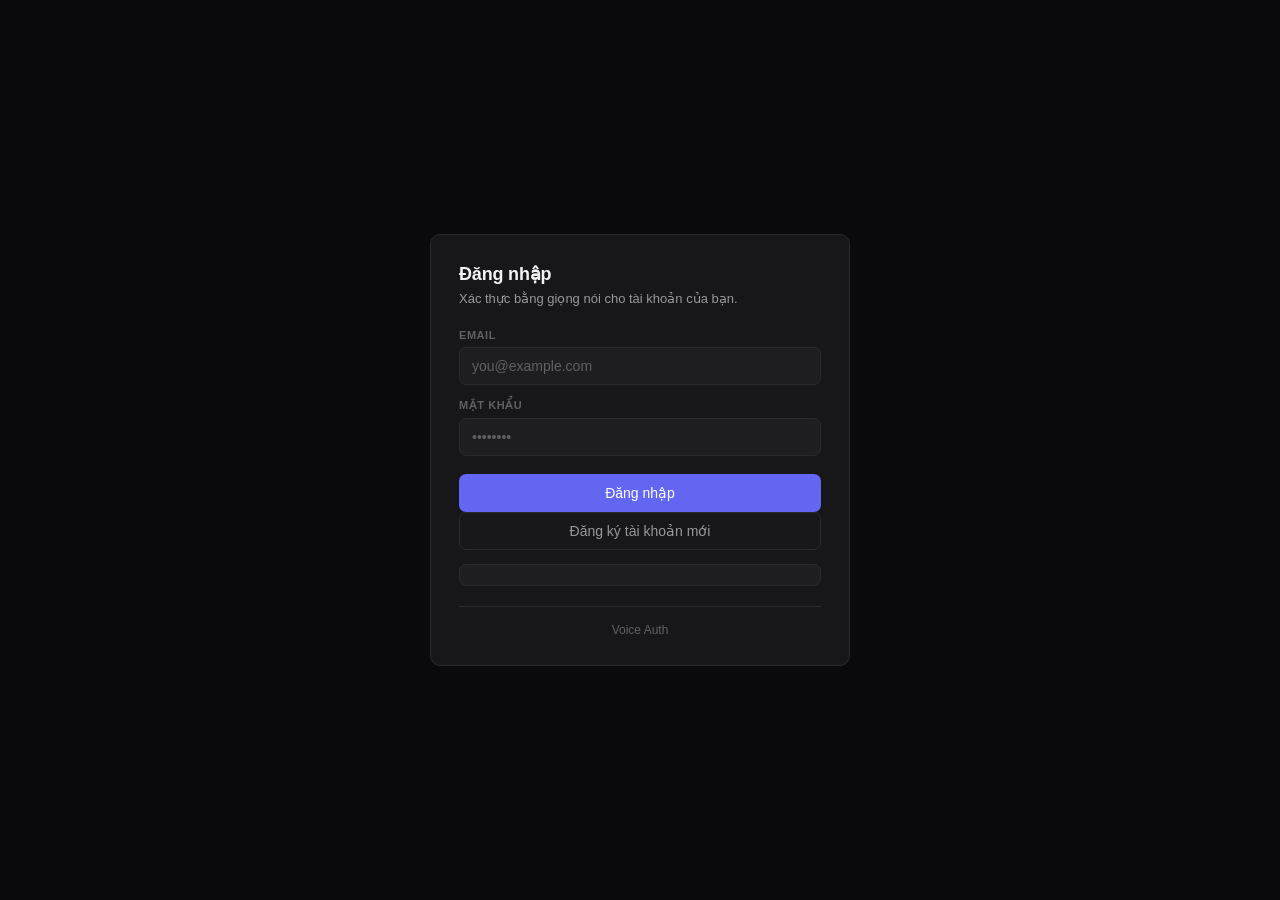
==== frontend/index.html @ e97b1270 "Initial commit: voice authentication system with anti-spoofing, re-enrollment, and voice-clone attac" ====
<!DOCTYPE html>
<html lang="vi">
<head>
    <meta charset="UTF-8">
    <meta name="viewport" content="width=device-width, initial-scale=1.0">
    <title>Voice Auth</title>
    <link rel="stylesheet" href="style.css">
</head>
<body>

<svg style="display:none" aria-hidden="true">
    <symbol id="icon-mic" viewBox="0 0 24 24" fill="none" stroke="currentColor" stroke-width="2" stroke-linecap="round" stroke-linejoin="round">
        <path d="M12 15a3 3 0 0 0 3-3V6a3 3 0 0 0-6 0v6a3 3 0 0 0 3 3Z"/>
        <path d="M19 11a7 7 0 0 1-14 0"/>
        <line x1="12" y1="18" x2="12" y2="22"/>
        <line x1="8" y1="22" x2="16" y2="22"/>
    </symbol>
    <symbol id="icon-check" viewBox="0 0 24 24" fill="none" stroke="currentColor" stroke-width="2" stroke-linecap="round" stroke-linejoin="round">
        <circle cx="12" cy="12" r="9"/>
        <path d="m8.5 12.5 2.5 2.5 4.5-5"/>
    </symbol>
    <symbol id="icon-alert" viewBox="0 0 24 24" fill="none" stroke="currentColor" stroke-width="2" stroke-linecap="round" stroke-linejoin="round">
        <circle cx="12" cy="12" r="9"/>
        <line x1="12" y1="8" x2="12" y2="12.5"/>
        <circle cx="12" cy="15.8" r="0.6" fill="currentColor" stroke="none"/>
    </symbol>
    <symbol id="icon-refresh" viewBox="0 0 24 24" fill="none" stroke="currentColor" stroke-width="2" stroke-linecap="round" stroke-linejoin="round">
        <path d="M3 12a9 9 0 0 1 15-6.7L21 8"/>
        <path d="M21 3v5h-5"/>
        <path d="M21 12a9 9 0 0 1-15 6.7L3 16"/>
        <path d="M3 21v-5h5"/>
    </symbol>
</svg>

<div class="card">

    <div class="card-header" id="app-header" hidden>
        <span class="app-title">Voice Auth</span>
        <button type="button" class="btn-link" id="btn-logout-header">Đăng xuất</button>
    </div>

    <!-- Đăng nhập -->
    <div class="step active" id="step-auth">
        <h1>Đăng nhập</h1>
        <p class="subtitle">Xác thực bằng giọng nói cho tài khoản của bạn.</p>
        <div class="field">
            <label for="auth-email">Email</label>
            <input type="email" id="auth-email" placeholder="you@example.com">
        </div>
        <div class="field">
            <label for="auth-password">Mật khẩu</label>
            <input type="password" id="auth-password" placeholder="••••••••">
        </div>
        <button class="btn-primary" id="btn-login">Đăng nhập</button>
        <button class="btn-secondary" id="btn-register">Đăng ký tài khoản mới</button>
        <div class="status" id="status-auth"></div>
    </div>

    <!-- Consent -->
    <div class="step" id="step-consent">
        <h1>Xác thực bằng giọng nói</h1>
        <p class="subtitle">Trước khi tiếp tục, vui lòng đọc và đồng ý với chính sách sau:</p>
        <ul class="list-plain">
            <li>Chúng tôi không lưu file âm thanh gốc của bạn.</li>
            <li>Voiceprint được xử lý và lưu trữ cục bộ trên hệ thống của chúng tôi, không chia sẻ cho bên thứ ba.</li>
            <li>Bạn có thể rút lại đồng ý bất cứ lúc nào, dữ liệu voiceprint sẽ bị xoá khỏi hệ thống.</li>
            <li>Tuân thủ Nghị định 13/2023/NĐ-CP về bảo vệ dữ liệu cá nhân.</li>
        </ul>
        <button class="btn-primary" id="btn-accept-consent">Tôi đồng ý</button>
        <button class="btn-secondary" id="btn-decline-consent">Không đồng ý</button>
    </div>

    <!-- Enroll -->
    <div class="step" id="step-enroll">
        <h1>Đăng ký giọng nói</h1>
        <p class="subtitle">Hãy đọc to câu bên dưới &mdash; mẫu <span id="enroll-sample-num">1</span>/3</p>

        <div class="progress" aria-hidden="true">
            <div class="progress-seg"></div>
            <div class="progress-seg"></div>
            <div class="progress-seg"></div>
        </div>

        <div class="mic-field">
            <label for="enroll-mic-select">Micro</label>
            <select id="enroll-mic-select"></select>
            <div class="mic-meter"><div class="mic-meter-fill" id="enroll-mic-meter-fill"></div></div>
        </div>

        <div class="phrase-wrap">
            <div class="phrase-box" id="enroll-phrase-box"></div>
            <button class="btn-icon-ghost" id="btn-enroll-reshuffle" type="button" aria-label="Đổi câu khác" title="Đổi câu khác">
                <svg class="icon"><use href="#icon-refresh"/></svg>
            </button>
        </div>
        <p class="hint">Từ sẽ sáng dần khi được nhận diện &mdash; cần trình duyệt hỗ trợ Web Speech API (Chrome/Edge).</p>

        <button class="btn-primary" id="btn-record-sample"></button>
        <div class="status" id="status"></div>

        <div id="enroll-preview" style="display:none">
            <audio id="enroll-audio-preview" controls></audio>
            <div class="btn-row">
                <button class="btn-secondary" id="btn-enroll-redo">Ghi âm lại</button>
                <button class="btn-primary" id="btn-enroll-confirm">Xác nhận</button>
            </div>
        </div>
    </div>

    <!-- Verify -->
    <div class="step" id="step-verify">
        <h1>Xác thực giọng nói</h1>
        <p class="subtitle">Hãy đọc to câu bên dưới để xác thực.</p>

        <div class="mic-field">
            <label for="verify-mic-select">Micro</label>
            <select id="verify-mic-select"></select>
            <div class="mic-meter"><div class="mic-meter-fill" id="verify-mic-meter-fill"></div></div>
        </div>

        <div class="phrase-wrap">
            <div class="phrase-box" id="verify-phrase-box"></div>
            <button class="btn-icon-ghost" id="btn-verify-reshuffle" type="button" aria-label="Đổi câu khác" title="Đổi câu khác">
                <svg class="icon"><use href="#icon-refresh"/></svg>
            </button>
        </div>
        <p class="hint">Từ sẽ sáng dần khi được nhận diện &mdash; cần trình duyệt hỗ trợ Web Speech API (Chrome/Edge).</p>

        <div class="btn-row">
            <button class="btn-primary" id="btn-start-verify"></button>
            <button class="btn-secondary" id="btn-stop-verify" disabled>Xong</button>
        </div>
        <div class="status" id="status-verify"></div>

        <div class="verify-recovery" id="verify-recovery" hidden>
            <p class="hint">Giọng nói không nhận diện được sau nhiều lần thử?</p>
            <button class="btn-link" id="btn-verify-recovery" type="button">Bạn có muốn đăng ký lại giọng nói không?</button>
        </div>

        <div id="verify-preview" style="display:none">
            <audio id="verify-audio-preview" controls></audio>
            <div class="btn-row">
                <button class="btn-secondary" id="btn-verify-redo">Ghi âm lại</button>
                <button class="btn-primary" id="btn-verify-confirm">Gửi xác thực</button>
            </div>
        </div>
    </div>

    <!-- OTP -->
    <div class="step" id="step-otp">
        <h1>Nhập mã xác thực</h1>
        <p class="subtitle">Mã OTP đã được gửi về email của bạn. Có hiệu lực trong <span id="otp-timer">5:00</span>.</p>
        <div class="otp-boxes" id="otp-boxes">
            <input type="text" class="otp-box" inputmode="numeric" maxlength="1" autocomplete="one-time-code">
            <input type="text" class="otp-box" inputmode="numeric" maxlength="1">
            <input type="text" class="otp-box" inputmode="numeric" maxlength="1">
            <input type="text" class="otp-box" inputmode="numeric" maxlength="1">
            <input type="text" class="otp-box" inputmode="numeric" maxlength="1">
            <input type="text" class="otp-box" inputmode="numeric" maxlength="1">
        </div>
        <button class="btn-secondary" id="btn-resend-otp">Gửi lại mã</button>
        <div class="status" id="status-otp"></div>
    </div>

    <!-- Success -->
    <div class="step" id="step-success">
        <h1>Đăng nhập thành công</h1>
        <p class="subtitle" id="success-subtitle">Xác thực bằng giọng nói và OTP đã hoàn tất.</p>
        <button class="btn-secondary" id="btn-reverify">Xác thực lại giọng nói</button>
        <button class="btn-secondary" id="btn-reenroll">Đăng ký lại giọng nói</button>
    </div>

    <div class="card-footer">Voice Auth</div>
</div>

<script src="voice-recorder.js"></script>
<script src="app.js"></script>
</body>
</html>
---- frontend/style.css ----
:root {
    --bg: #0a0a0c;
    --surface: #17171a;
    --surface-2: #1e1e22;
    --border: #29292e;
    --text: #f2f2f3;
    --text-muted: #97979f;
    --text-faint: #5f5f66;
    --accent: #6366f1;
    --accent-hover: #797bf3;
    --success: #22c55e;
    --danger: #f0524f;
    --radius: 10px;
    --radius-sm: 7px;
    --font: -apple-system, BlinkMacSystemFont, "Segoe UI", Roboto, Helvetica, Arial, sans-serif;
}

* { box-sizing: border-box; margin: 0; padding: 0; }

body {
    font-family: var(--font);
    background: var(--bg);
    color: var(--text);
    min-height: 100vh;
    display: flex;
    align-items: center;
    justify-content: center;
    -webkit-font-smoothing: antialiased;
}

.card {
    width: 420px;
    max-width: calc(100vw - 32px);
    background: var(--surface);
    border: 1px solid var(--border);
    border-radius: var(--radius);
    padding: 28px;
}

.step { display: none; }
.step.active { display: block; animation: fade-in .15s ease; }

@keyframes fade-in {
    from { opacity: 0; transform: translateY(2px); }
    to { opacity: 1; transform: none; }
}

h1 { font-size: 18px; font-weight: 600; letter-spacing: -0.01em; margin-bottom: 4px; }
.subtitle { font-size: 13px; color: var(--text-muted); margin-bottom: 20px; line-height: 1.5; }

label {
    display: block;
    font-size: 11px;
    font-weight: 600;
    color: var(--text-faint);
    margin-bottom: 6px;
    text-transform: uppercase;
    letter-spacing: .05em;
}

.field { margin-bottom: 14px; }

input, select {
    width: 100%;
    background: var(--surface-2);
    border: 1px solid var(--border);
    color: var(--text);
    padding: 10px 12px;
    border-radius: var(--radius-sm);
    font-size: 14px;
    font-family: inherit;
    transition: border-color .15s;
}

input::placeholder { color: var(--text-faint); }
input:focus, select:focus { outline: none; border-color: var(--accent); }
select:disabled { opacity: .5; }

button {
    width: 100%;
    padding: 10px 16px;
    border-radius: var(--radius-sm);
    font-size: 14px;
    font-weight: 500;
    font-family: inherit;
    cursor: pointer;
    border: 1px solid transparent;
    display: inline-flex;
    align-items: center;
    justify-content: center;
    gap: 8px;
    transition: background .15s, border-color .15s, color .15s, opacity .15s;
}

.btn-primary { background: var(--accent); color: #fff; margin-top: 4px; }
.btn-primary:hover:not(:disabled) { background: var(--accent-hover); }

.btn-secondary { background: transparent; color: var(--text-muted); border-color: var(--border); }
.btn-secondary:hover:not(:disabled) { color: var(--text); border-color: var(--text-faint); }

button:disabled { opacity: .45; cursor: not-allowed; }

.btn-row { display: flex; gap: 8px; margin-top: 4px; }
.btn-row button { margin-top: 0; }

.icon { width: 15px; height: 15px; flex-shrink: 0; }

.status {
    margin-top: 14px;
    padding: 10px 12px;
    border-radius: var(--radius-sm);
    font-size: 13px;
    color: var(--text-muted);
    background: var(--surface-2);
    border: 1px solid var(--border);
    display: flex;
    align-items: center;
    gap: 8px;
    min-height: 18px;
}

.status.recording { color: var(--danger); border-color: rgba(240, 82, 79, .3); }
.status.success { color: var(--success); border-color: rgba(34, 197, 94, .3); }
.status.error { color: var(--danger); border-color: rgba(240, 82, 79, .3); }

.rec-dot { width: 7px; height: 7px; border-radius: 50%; background: var(--danger); flex-shrink: 0; animation: pulse 1.2s infinite; }

@keyframes pulse {
    0%, 100% { opacity: 1; }
    50% { opacity: .3; }
}

.spinner {
    width: 13px; height: 13px;
    border: 2px solid rgba(255, 255, 255, .2);
    border-top-color: currentColor;
    border-radius: 50%;
    animation: spin .7s linear infinite;
    flex-shrink: 0;
}

@keyframes spin { to { transform: rotate(360deg); } }

.list-plain { list-style: none; font-size: 13px; color: var(--text-muted); line-height: 1.75; margin-bottom: 20px; }
.list-plain li { padding-left: 14px; position: relative; }
.list-plain li::before { content: "\2013"; position: absolute; left: 0; color: var(--text-faint); }

.progress { display: flex; gap: 4px; margin-bottom: 20px; }
.progress-seg { flex: 1; height: 3px; border-radius: 2px; background: var(--border); transition: background .2s; }
.progress-seg.done { background: var(--accent); }

.mic-field { margin-bottom: 16px; }
.mic-meter { height: 4px; background: var(--surface-2); border: 1px solid var(--border); border-radius: 2px; overflow: hidden; margin-top: 8px; }
.mic-meter-fill { height: 100%; width: 0%; background: var(--accent); }

.phrase-wrap { position: relative; margin-bottom: 8px; }

.phrase-box {
    background: var(--surface-2);
    border: 1px solid var(--border);
    border-radius: var(--radius-sm);
    padding: 16px 44px 16px 16px;
    font-size: 16px;
    line-height: 1.7;
}

.phrase-box span { color: var(--text-muted); transition: color .15s; }
.phrase-box span.heard { color: var(--text); }

.btn-icon-ghost {
    position: absolute;
    top: 8px;
    right: 8px;
    width: 28px;
    height: 28px;
    padding: 0;
    border-radius: 50%;
    background: transparent;
    border: 1px solid var(--border);
    color: var(--text-faint);
}
.btn-icon-ghost:hover:not(:disabled) { color: var(--text); border-color: var(--text-faint); background: var(--surface); }
.btn-icon-ghost .icon { width: 14px; height: 14px; margin: 0; }

.hint { font-size: 11px; color: var(--text-faint); margin-bottom: 16px; }

.verify-recovery { margin-top: 14px; text-align: center; }
.verify-recovery[hidden] { display: none; }
.verify-recovery .hint { margin-bottom: 4px; }

.otp-boxes { display: flex; gap: 8px; margin-bottom: 14px; }
.otp-box {
    flex: 1;
    min-width: 0;
    text-align: center;
    font-size: 20px;
    font-weight: 600;
    padding: 10px 0;
}

audio { width: 100%; margin-top: 14px; height: 34px; filter: invert(1) grayscale(1) contrast(0.9); border-radius: var(--radius-sm); }

.card-footer { margin-top: 20px; padding-top: 16px; border-top: 1px solid var(--border); font-size: 12px; color: var(--text-faint); text-align: center; }

.card-header {
    display: flex;
    align-items: center;
    justify-content: space-between;
    margin-bottom: 20px;
    padding-bottom: 16px;
    border-bottom: 1px solid var(--border);
}
.card-header[hidden] { display: none; }

.app-title { font-size: 13px; font-weight: 600; color: var(--text-muted); }

.btn-link {
    width: auto;
    padding: 2px 0;
    background: transparent;
    border: none;
    color: var(--text-faint);
    font-size: 12px;
    text-decoration: underline;
    text-underline-offset: 2px;
}
.btn-link:hover:not(:disabled) { color: var(--text); }
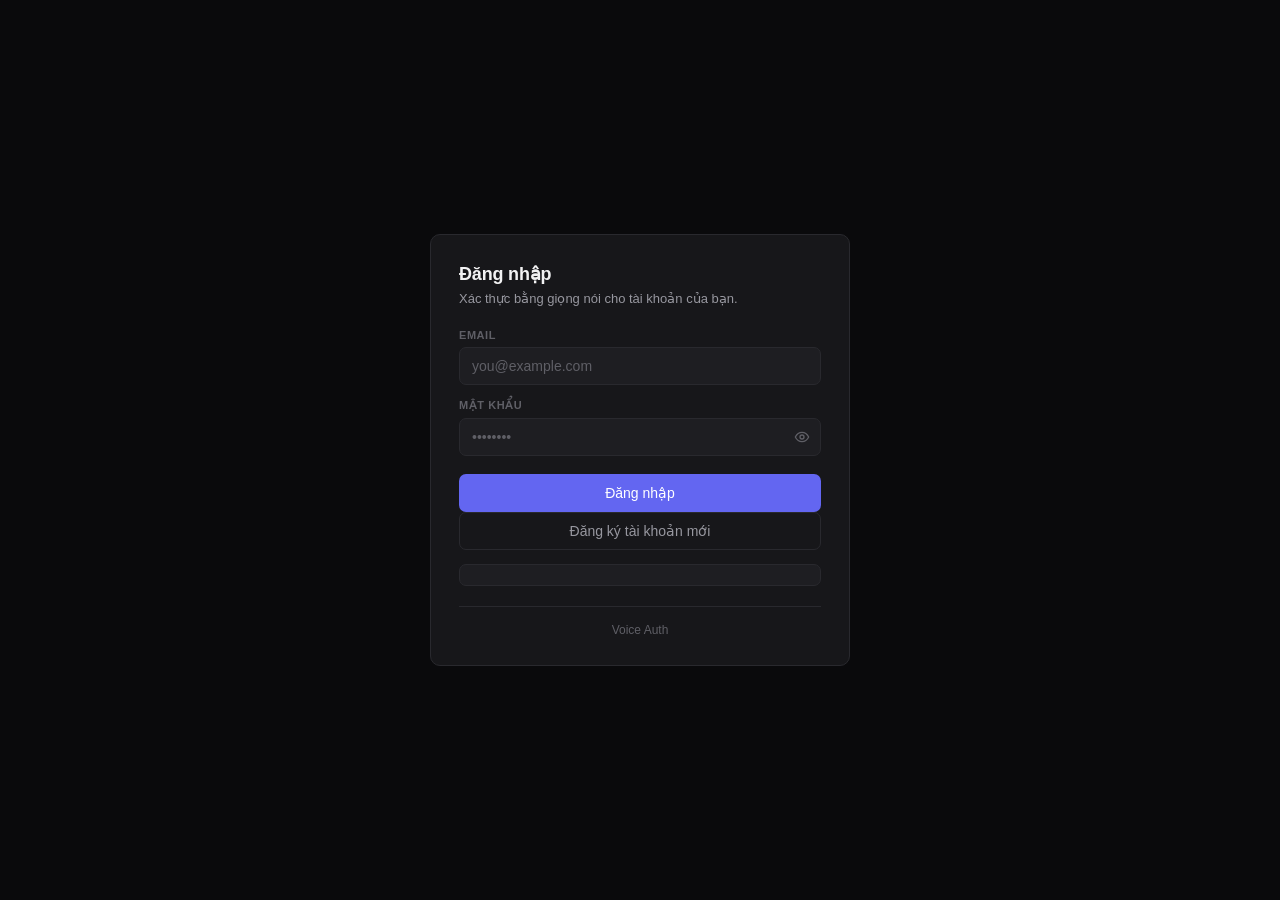
==== commit 3b6c56ee: "Fix OTP recovery brute force, bump vulnerable dependencies, add nginx security headers, add password" ====
--- a/frontend/index.html
+++ b/frontend/index.html
@@ -30,6 +30,15 @@
         <path d="M21 12a9 9 0 0 1-15 6.7L3 16"/>
         <path d="M3 21v-5h5"/>
     </symbol>
+    <symbol id="icon-eye" viewBox="0 0 24 24" fill="none" stroke="currentColor" stroke-width="2" stroke-linecap="round" stroke-linejoin="round">
+        <path d="M2 12s3.5-7 10-7 10 7 10 7-3.5 7-10 7-10-7-10-7Z"/>
+        <circle cx="12" cy="12" r="3"/>
+    </symbol>
+    <symbol id="icon-eye-off" viewBox="0 0 24 24" fill="none" stroke="currentColor" stroke-width="2" stroke-linecap="round" stroke-linejoin="round">
+        <path d="M9.9 4.24A10.4 10.4 0 0 1 12 4c6.5 0 10 7 10 7a17.6 17.6 0 0 1-3.15 4.19M6.3 6.3C3.7 8 2 11 2 11a17.6 17.6 0 0 0 5.06 5.94A10.6 10.6 0 0 0 12 19c1.16 0 2.26-.19 3.27-.54"/>
+        <path d="M9.5 9.6a3 3 0 0 0 4.24 4.24"/>
+        <line x1="2" y1="2" x2="22" y2="22"/>
+    </symbol>
 </svg>
 
 <div class="card">
@@ -49,7 +58,11 @@
         </div>
         <div class="field">
             <label for="auth-password">Mật khẩu</label>
-            <input type="password" id="auth-password" placeholder="••••••••">
+            <div class="password-wrap">
+                <input type="password" id="auth-password" placeholder="••••••••" autocomplete="current-password">
+                <button type="button" class="btn-toggle-password" id="btn-toggle-password" aria-label="Hiện mật khẩu" title="Hiện mật khẩu">
+                </button>
+            </div>
         </div>
         <button class="btn-primary" id="btn-login">Đăng nhập</button>
         <button class="btn-secondary" id="btn-register">Đăng ký tài khoản mới</button>
@@ -73,13 +86,9 @@
     <!-- Enroll -->
     <div class="step" id="step-enroll">
         <h1>Đăng ký giọng nói</h1>
-        <p class="subtitle">Hãy đọc to câu bên dưới &mdash; mẫu <span id="enroll-sample-num">1</span>/3</p>
+        <p class="subtitle">Hãy đọc to câu bên dưới &mdash; mẫu <span id="enroll-sample-num">1</span>/<span id="enroll-sample-total"></span></p>
 
-        <div class="progress" aria-hidden="true">
-            <div class="progress-seg"></div>
-            <div class="progress-seg"></div>
-            <div class="progress-seg"></div>
-        </div>
+        <div class="progress" id="enroll-progress" aria-hidden="true"></div>
 
         <div class="mic-field">
             <label for="enroll-mic-select">Micro</label>
@@ -110,7 +119,7 @@
     <!-- Verify -->
     <div class="step" id="step-verify">
         <h1>Xác thực giọng nói</h1>
-        <p class="subtitle">Hãy đọc to câu bên dưới để xác thực.</p>
+        <p class="subtitle" id="verify-subtitle">Hãy đọc to câu bên dưới để xác thực.</p>
 
         <div class="mic-field">
             <label for="verify-mic-select">Micro</label>
@@ -124,6 +133,10 @@
                 <svg class="icon"><use href="#icon-refresh"/></svg>
             </button>
         </div>
+        <div class="code-wrap" id="verify-code-wrap" hidden>
+            <span class="code-label">Rồi đọc từng chữ số của mã:</span>
+            <span class="code-box" id="verify-code-box"></span>
+        </div>
         <p class="hint">Từ sẽ sáng dần khi được nhận diện &mdash; cần trình duyệt hỗ trợ Web Speech API (Chrome/Edge).</p>
 
         <div class="btn-row">
@@ -133,7 +146,7 @@
         <div class="status" id="status-verify"></div>
 
         <div class="verify-recovery" id="verify-recovery" hidden>
-            <p class="hint">Giọng nói không nhận diện được sau nhiều lần thử?</p>
+            <p class="hint" id="verify-recovery-hint">Giọng nói không nhận diện được sau nhiều lần thử?</p>
             <button class="btn-link" id="btn-verify-recovery" type="button">Bạn có muốn đăng ký lại giọng nói không?</button>
         </div>
 
--- a/frontend/style.css
+++ b/frontend/style.css
@@ -153,6 +153,25 @@
 .mic-meter { height: 4px; background: var(--surface-2); border: 1px solid var(--border); border-radius: 2px; overflow: hidden; margin-top: 8px; }
 .mic-meter-fill { height: 100%; width: 0%; background: var(--accent); }
 
+.password-wrap { position: relative; }
+.password-wrap input { padding-right: 40px; }
+
+.btn-toggle-password {
+    position: absolute;
+    top: 50%;
+    right: 4px;
+    transform: translateY(-50%);
+    width: 30px;
+    height: 30px;
+    padding: 0;
+    border-radius: 50%;
+    background: transparent;
+    border: 1px solid transparent;
+    color: var(--text-faint);
+}
+.btn-toggle-password:hover { color: var(--text); background: var(--surface); }
+.btn-toggle-password .icon { width: 16px; height: 16px; margin: 0; }
+
 .phrase-wrap { position: relative; margin-bottom: 8px; }
 
 .phrase-box {
@@ -182,6 +201,21 @@
 .btn-icon-ghost:hover:not(:disabled) { color: var(--text); border-color: var(--text-faint); background: var(--surface); }
 .btn-icon-ghost .icon { width: 14px; height: 14px; margin: 0; }
 
+.code-wrap { display: flex; align-items: center; gap: 12px; margin-bottom: 8px; }
+.code-wrap[hidden] { display: none; }
+.code-label { font-size: 13px; color: var(--text-muted); }
+.code-box {
+    background: var(--surface-2);
+    border: 1px solid var(--border);
+    border-radius: var(--radius-sm);
+    padding: 8px 16px;
+    font-size: 22px;
+    font-weight: 600;
+}
+.code-box span { color: var(--text-faint); transition: color .15s; }
+.code-box span:not(:last-child) { margin-right: 0.5em; }
+.code-box span.heard { color: var(--text); }
+
 .hint { font-size: 11px; color: var(--text-faint); margin-bottom: 16px; }
 
 .verify-recovery { margin-top: 14px; text-align: center; }
